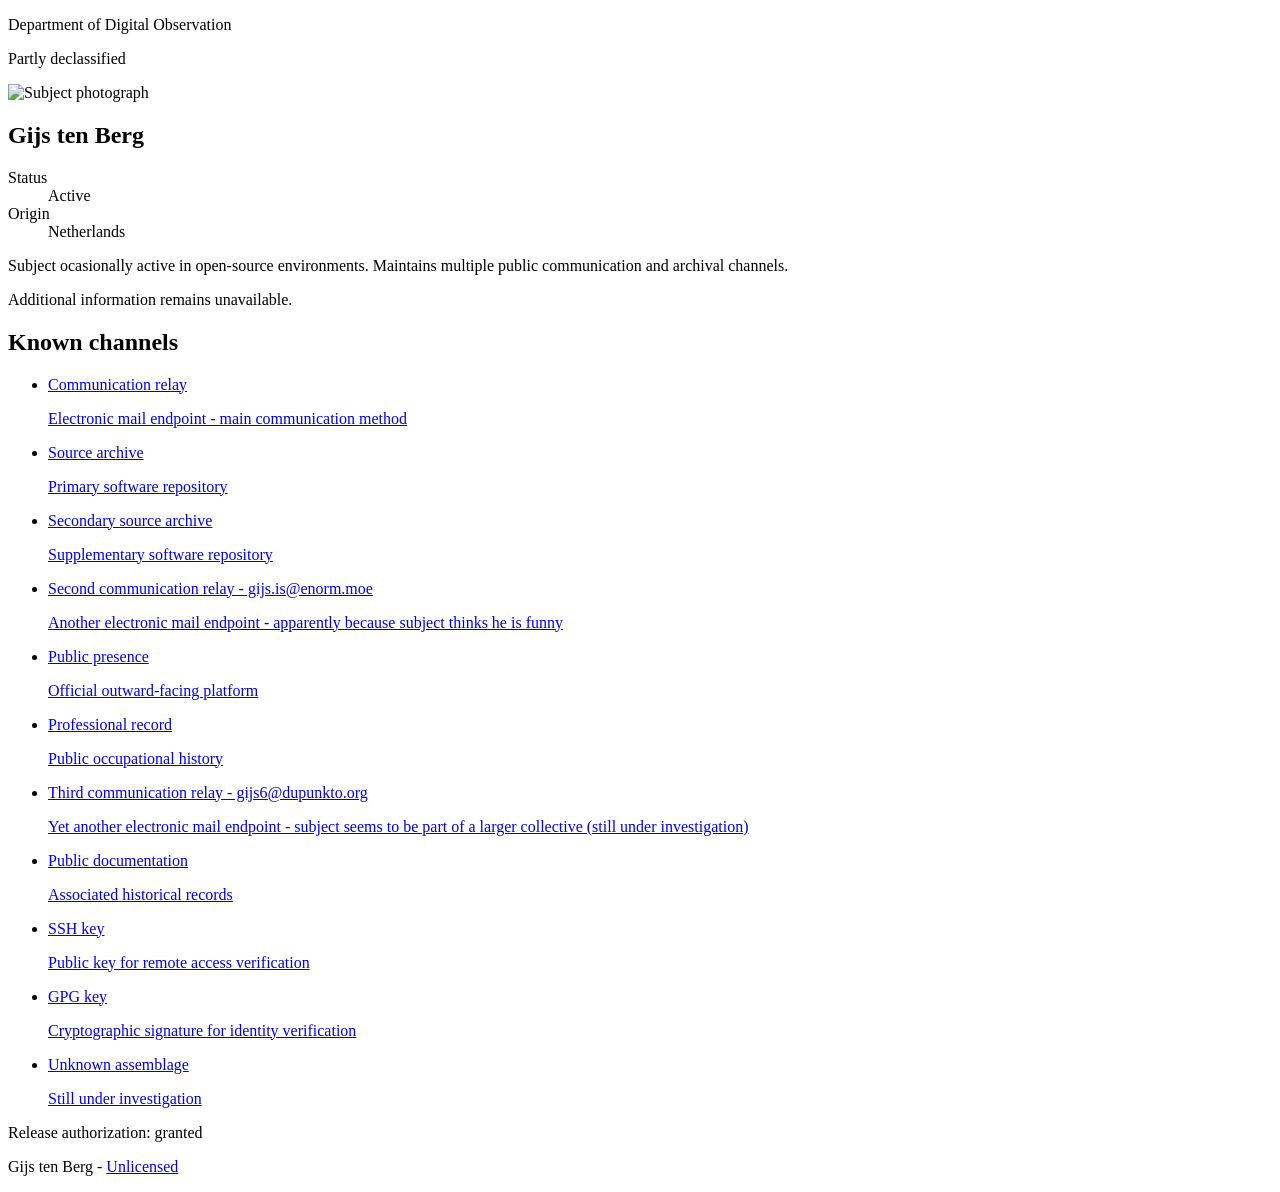
==== site/index.html @ cd6159a9 "Add codeberg" ====
<!doctype html>
<html lang="en">
    <head>
        <meta charset="UTF-8" />
        <meta name="viewport" content="width=device-width, initial-scale=1.0" />

        <title>Subject dossier - Gijs6</title>

        <meta name="description" content="Released subject dossier regarding Gijs ten Berg." />

        <link rel="icon" type="image/jpeg" href="/pfp-100.jpg" />

        <link rel="stylesheet" href="/skeleton.css" />
        <link rel="stylesheet" href="/base.css" />

        <link rel="preconnect" href="https://fonts.googleapis.com" />
        <link rel="preconnect" href="https://fonts.gstatic.com" crossorigin />
        <link href="https://fonts.googleapis.com/css2?family=IBM+Plex+Mono:wght@300;400;500;700&family=Special+Elite&display=swap" rel="stylesheet" />

        <script src="https://kit.fontawesome.com/4a94c21782.js" crossorigin="anonymous"></script>
    </head>

    <body>
        <div class="noise" aria-hidden="true"></div>
        <div class="scanline" aria-hidden="true"></div>

        <main class="dossier">
            <header>
                <p class="topline">Department of Digital Observation</p>

                <p class="stamp">Partly declassified</p>

                <section class="subject" aria-labelledby="subject-name">
                    <img src="/pfp-1000.jpg" alt="Subject photograph" />

                    <div class="subject-info">
                        <h1 id="subject-name">Gijs ten Berg</h1>

                        <dl class="meta">
                            <div>
                                <dt>Status</dt>
                                <dd>Active</dd>
                            </div>
                            <div>
                                <dt>Origin</dt>
                                <dd>Netherlands</dd>
                            </div>
                        </dl>
                    </div>
                </section>
            </header>

            <section class="notes" aria-label="Notes">
                <p>Subject ocasionally active in open-source environments. Maintains multiple public communication and archival channels.</p>

                <p class="redacted">Additional information remains unavailable.</p>
            </section>

            <section class="records" aria-labelledby="records-heading">
                <h2 id="records-heading">Known channels</h2>

                <ul>
                    <li>
                        <a href="/mail" target="_blank" rel="noopener noreferrer">
                            <i class="fa-solid fa-at" aria-hidden="true"></i>
                            <span>Communication relay</span>
                            <p>Electronic mail endpoint - main communication method</p>
                        </a>
                    </li>

                    <li>
                        <a href="https://github.com/Gijs6" target="_blank" rel="noopener noreferrer">
                            <i class="fa-brands fa-github" aria-hidden="true"></i>
                            <span>Source archive</span>
                            <p>Primary software repository</p>
                        </a>
                    </li>

                    <li>
                        <a href="https://codeberg.org/Gijs6" target="_blank" rel="noopener noreferrer">
                            <i class="fa-solid fa-code" aria-hidden="true"></i>
                            <span>Secondary source archive</span>
                            <p>Supplementary software repository</p>
                        </a>
                    </li>

                    <li>
                        <a href="mailto:gijs.is@enorm.moe" target="_blank" rel="noopener noreferrer">
                            <i class="fa-solid fa-at" aria-hidden="true"></i>
                            <span>Second communication relay - gijs.is@enorm.moe</span>
                            <p>Another electronic mail endpoint - apparently because subject thinks he is funny</p>
                        </a>
                    </li>

                    <li>
                        <a href="https://gijs6.nl" target="_blank" rel="noopener noreferrer">
                            <i class="fa-solid fa-globe" aria-hidden="true"></i>
                            <span>Public presence</span>
                            <p>Official outward-facing platform</p>
                        </a>
                    </li>

                    <li>
                        <a href="https://www.linkedin.com/in/gijs-ten-berg-29072a352/" target="_blank" rel="noopener noreferrer">
                            <i class="fa-brands fa-linkedin" aria-hidden="true"></i>
                            <span>Professional record</span>
                            <p>Public occupational history</p>
                        </a>
                    </li>

                    <li>
                        <a href="mailto:gijs6@dupunkto.org" target="_blank" rel="noopener noreferrer">
                            <i class="fa-solid fa-at" aria-hidden="true"></i>
                            <span>Third communication relay - gijs6@dupunkto.org</span>
                            <p>Yet another electronic mail endpoint - subject seems to be part of a larger collective (still under investigation)</p>
                        </a>
                    </li>

                    <li>
                        <a href="https://en.wikipedia.org/wiki/User:Gijsz" target="_blank" rel="noopener noreferrer">
                            <i class="fa-brands fa-wikipedia-w" aria-hidden="true"></i>
                            <span>Public documentation</span>
                            <p>Associated historical records</p>
                        </a>
                    </li>

                    <li>
                        <a href="https://keys.gijs6.nl/ssh" target="_blank" rel="noopener noreferrer">
                            <i class="fa-solid fa-key" aria-hidden="true"></i>
                            <span>SSH key</span>
                            <p>Public key for remote access verification</p>
                        </a>
                    </li>

                    <li>
                        <a href="https://keys.gijs6.nl/gpg" target="_blank" rel="noopener noreferrer">
                            <i class="fa-solid fa-fingerprint" aria-hidden="true"></i>
                            <span>GPG key</span>
                            <p>Cryptographic signature for identity verification</p>
                        </a>
                    </li>

                    <li class="redacted">
                        <a href="https://craptacular.eu" target="_blank" rel="noopener noreferrer">
                            <i class="fa-solid fa-user-secret" aria-hidden="true"></i>
                            <span>Unknown assemblage</span>
                            <p>Still under investigation</p>
                        </a>
                    </li>
                </ul>
            </section>

            <footer>
                <p>Release authorization: granted</p>

                <p>Gijs ten Berg - <a href="https://unlicense.org/" target="_blank" rel="noopener noreferrer">Unlicensed</a></p>
            </footer>
        </main>
    </body>
</html>
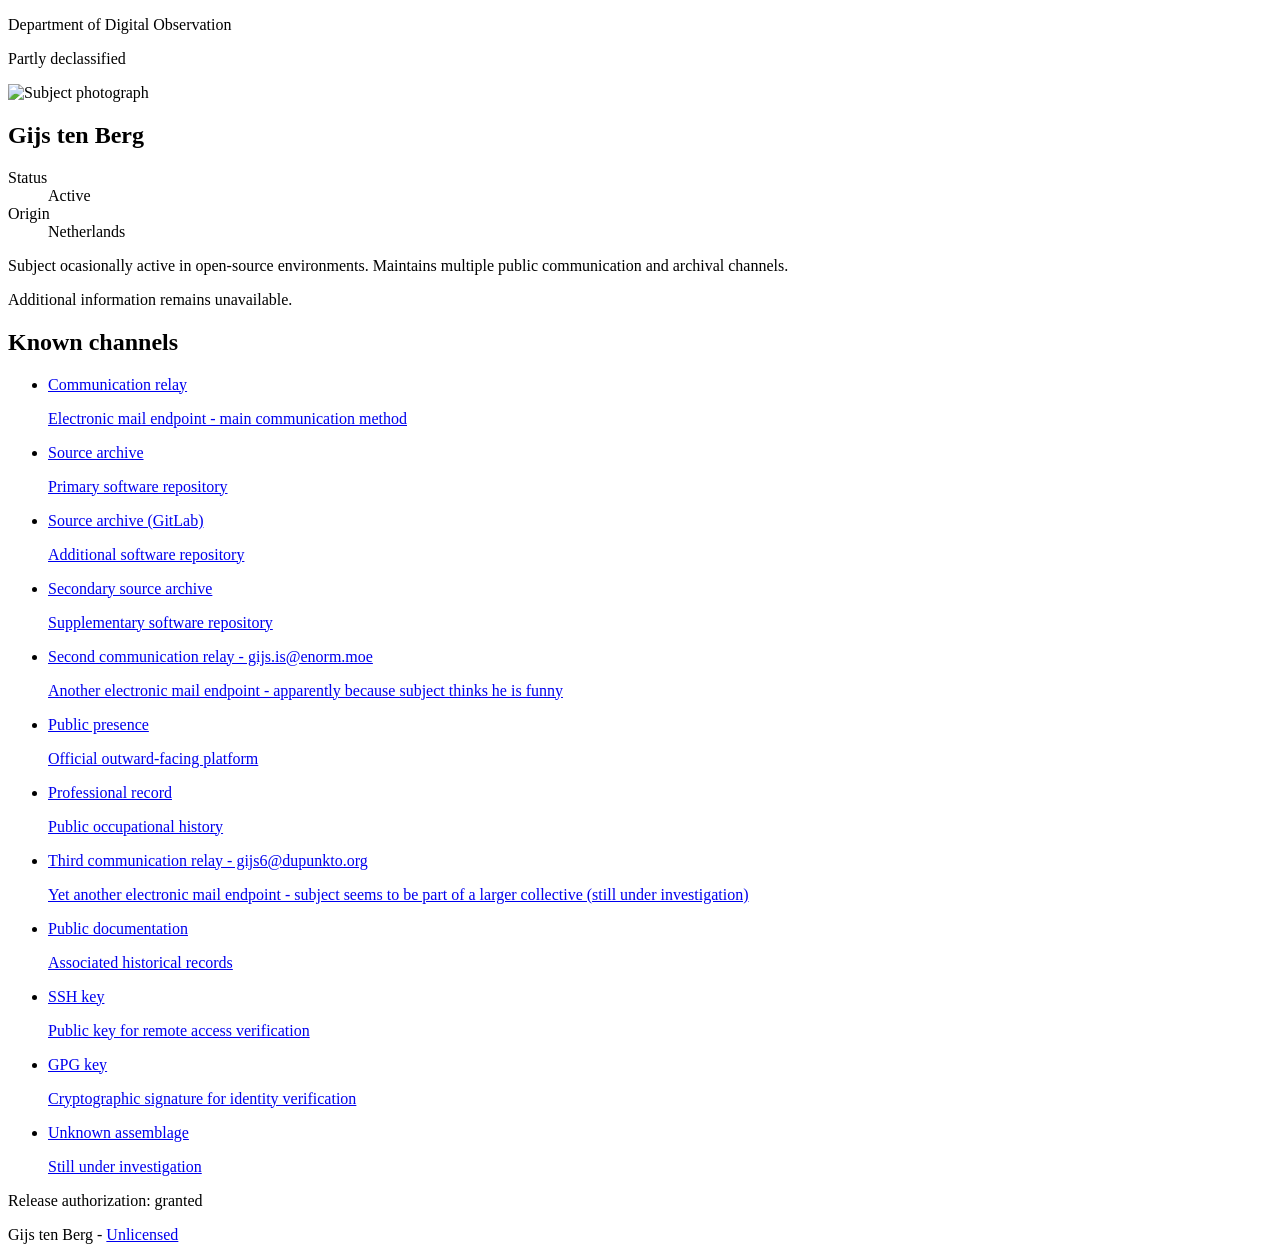
==== commit c228fdc8: "Add gitlab" ====
--- a/site/index.html
+++ b/site/index.html
@@ -73,6 +73,14 @@
                             <i class="fa-brands fa-github" aria-hidden="true"></i>
                             <span>Source archive</span>
                             <p>Primary software repository</p>
+                        </a>
+                    </li>
+
+                    <li>
+                        <a href="https://gitlab.com/ggijs" target="_blank" rel="noopener noreferrer">
+                            <i class="fa-brands fa-gitlab" aria-hidden="true"></i>
+                            <span>Source archive (GitLab)</span>
+                            <p>Additional software repository</p>
                         </a>
                     </li>
 
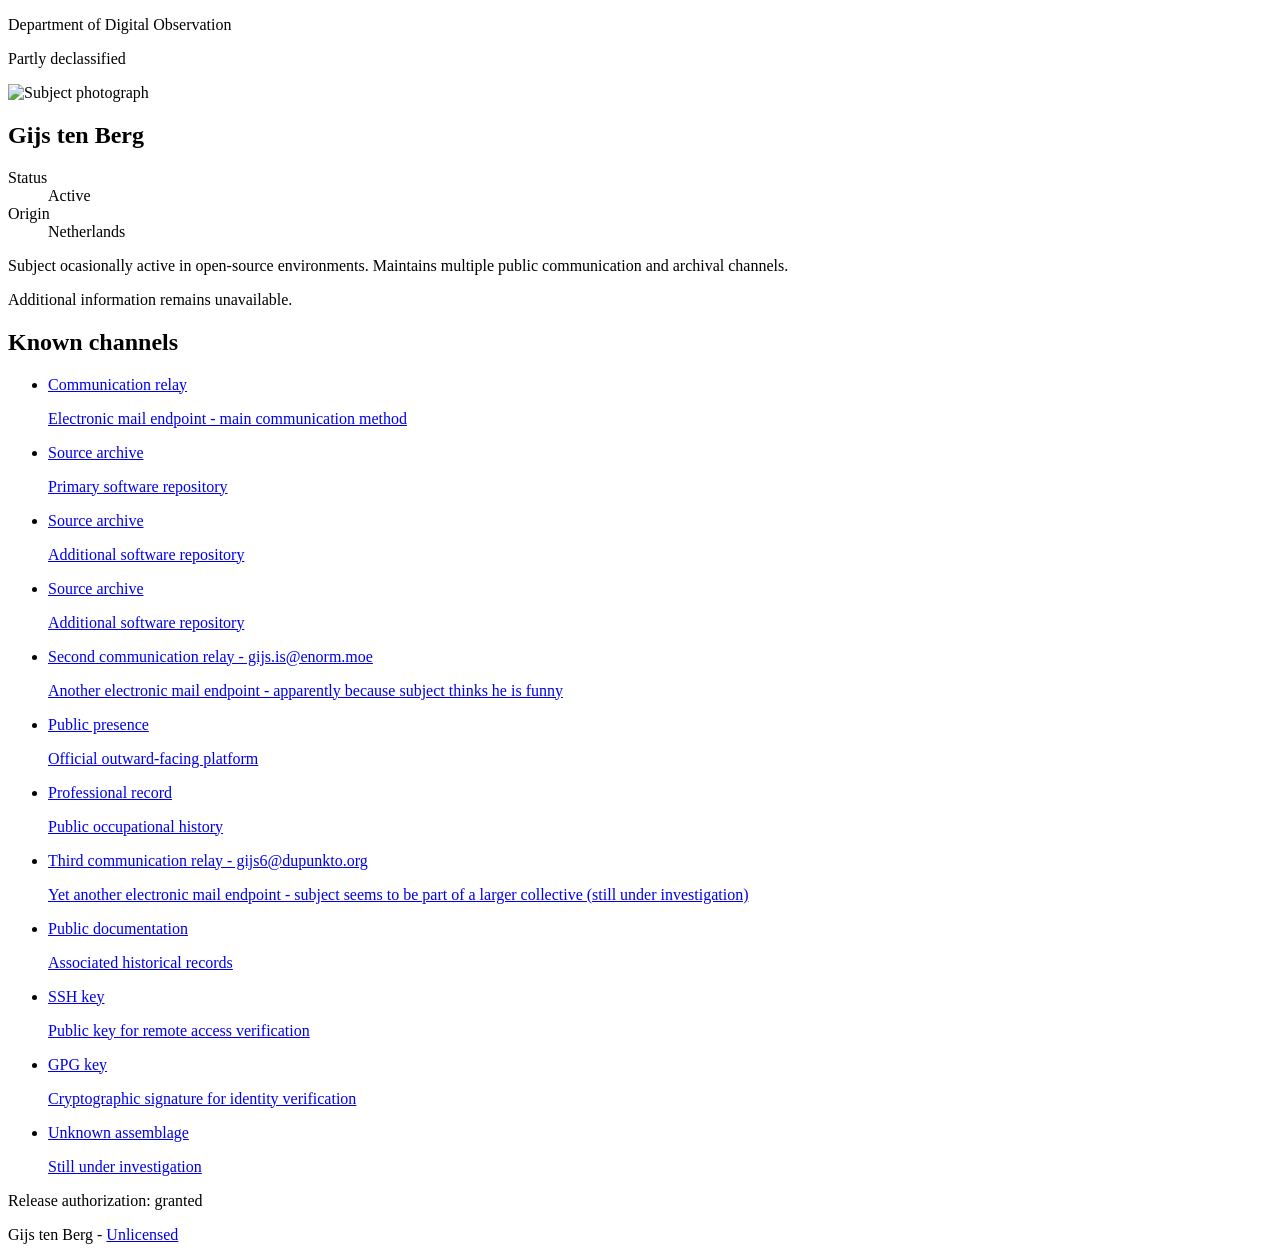
==== commit 904e3420: "Update index" ====
--- a/site/index.html
+++ b/site/index.html
@@ -79,7 +79,7 @@
                     <li>
                         <a href="https://gitlab.com/ggijs" target="_blank" rel="noopener noreferrer">
                             <i class="fa-brands fa-gitlab" aria-hidden="true"></i>
-                            <span>Source archive (GitLab)</span>
+                            <span>Source archive</span>
                             <p>Additional software repository</p>
                         </a>
                     </li>
@@ -87,8 +87,8 @@
                     <li>
                         <a href="https://codeberg.org/Gijs6" target="_blank" rel="noopener noreferrer">
                             <i class="fa-solid fa-code" aria-hidden="true"></i>
-                            <span>Secondary source archive</span>
-                            <p>Supplementary software repository</p>
+                            <span>Source archive</span>
+                            <p>Additional software repository</p>
                         </a>
                     </li>
 
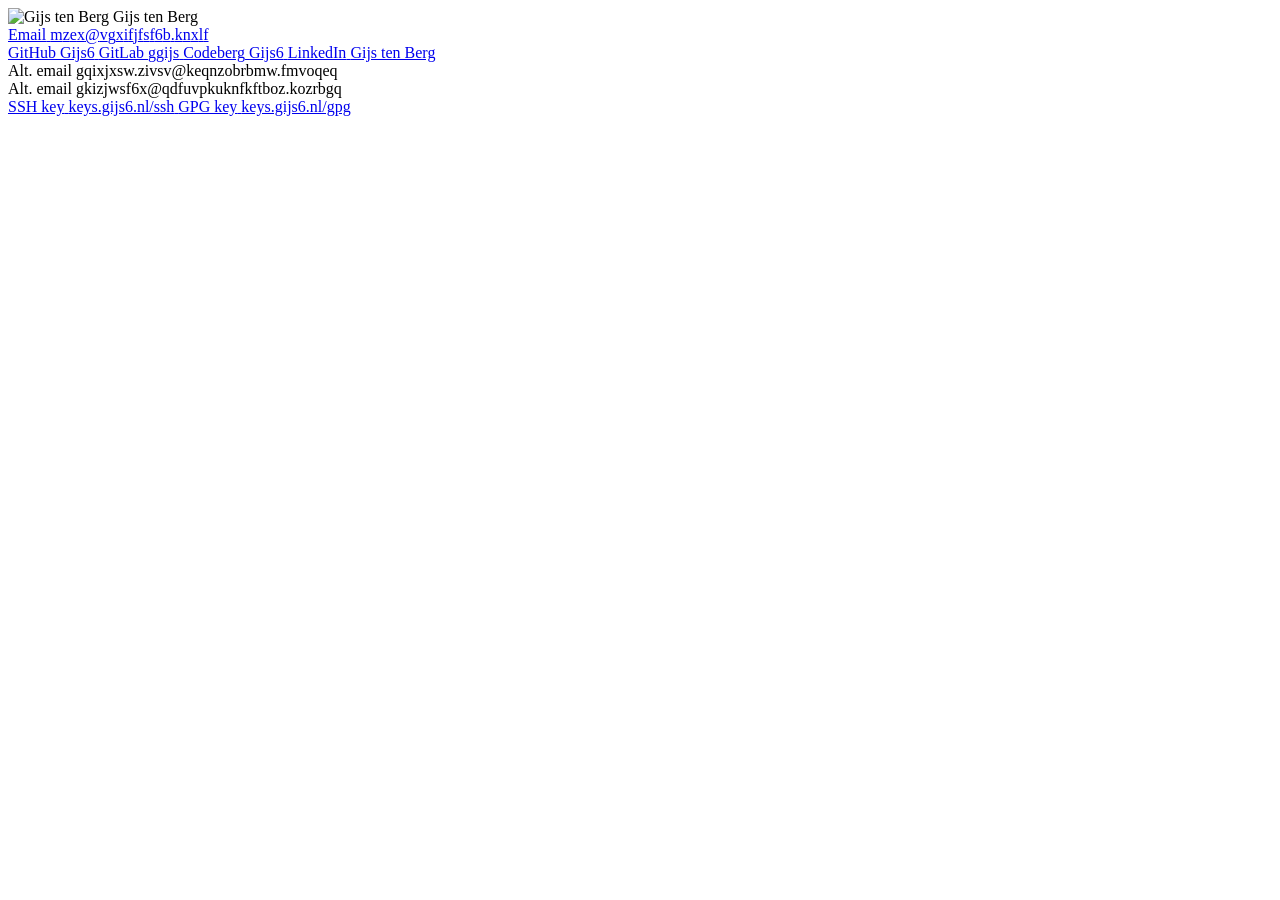
==== commit fb67bea3: "New contact page" ====
--- a/site/index.html
+++ b/site/index.html
@@ -4,165 +4,64 @@
         <meta charset="UTF-8" />
         <meta name="viewport" content="width=device-width, initial-scale=1.0" />
 
-        <title>Subject dossier - Gijs6</title>
+        <title>Gijs ten Berg</title>
 
-        <meta name="description" content="Released subject dossier regarding Gijs ten Berg." />
+        <meta name="description" content="Contact page for Gijs ten Berg." />
 
         <link rel="icon" type="image/jpeg" href="/pfp-100.jpg" />
 
         <link rel="stylesheet" href="/skeleton.css" />
         <link rel="stylesheet" href="/base.css" />
 
-        <link rel="preconnect" href="https://fonts.googleapis.com" />
-        <link rel="preconnect" href="https://fonts.gstatic.com" crossorigin />
-        <link href="https://fonts.googleapis.com/css2?family=IBM+Plex+Mono:wght@300;400;500;700&family=Special+Elite&display=swap" rel="stylesheet" />
-
-        <script src="https://kit.fontawesome.com/4a94c21782.js" crossorigin="anonymous"></script>
+        <link rel="preconnect" href="https://cdn.gijs6.nl" />
     </head>
 
     <body>
-        <div class="noise" aria-hidden="true"></div>
-        <div class="scanline" aria-hidden="true"></div>
-
-        <main class="dossier">
-            <header>
-                <p class="topline">Department of Digital Observation</p>
-
-                <p class="stamp">Partly declassified</p>
-
-                <section class="subject" aria-labelledby="subject-name">
-                    <img src="/pfp-1000.jpg" alt="Subject photograph" />
-
-                    <div class="subject-info">
-                        <h1 id="subject-name">Gijs ten Berg</h1>
-
-                        <dl class="meta">
-                            <div>
-                                <dt>Status</dt>
-                                <dd>Active</dd>
-                            </div>
-                            <div>
-                                <dt>Origin</dt>
-                                <dd>Netherlands</dd>
-                            </div>
-                        </dl>
-                    </div>
-                </section>
+        <main class="page">
+            <header class="who">
+                <img class="avatar" src="/pfp-100.jpg" srcset="/pfp-1000.jpg 1000w, /pfp-100.jpg 100w" sizes="40px" alt="Gijs ten Berg" width="40" height="40" />
+                <span class="name">Gijs ten Berg</span>
             </header>
 
-            <section class="notes" aria-label="Notes">
-                <p>Subject ocasionally active in open-source environments. Maintains multiple public communication and archival channels.</p>
+            <a class="contact contact-primary" href="/mail">
+                <span class="contact-label">Email</span>
+                <span class="contact-value" id="mail-primary"><span>m</span><span>z</span><span>e</span><span>x</span><span>@</span><span>v</span><span>g</span><span>x</span><span>i</span><span>f</span><span>j</span><span>f</span><span>s</span><span>f</span><span>6</span><span>b</span><span>.</span><span>k</span><span>n</span><span>x</span><span>l</span><span>f</span></span>
+            </a>
 
-                <p class="redacted">Additional information remains unavailable.</p>
-            </section>
-
-            <section class="records" aria-labelledby="records-heading">
-                <h2 id="records-heading">Known channels</h2>
-
-                <ul>
-                    <li>
-                        <a href="/mail" target="_blank" rel="noopener noreferrer">
-                            <i class="fa-solid fa-at" aria-hidden="true"></i>
-                            <span>Communication relay</span>
-                            <p>Electronic mail endpoint - main communication method</p>
-                        </a>
-                    </li>
-
-                    <li>
-                        <a href="https://github.com/Gijs6" target="_blank" rel="noopener noreferrer">
-                            <i class="fa-brands fa-github" aria-hidden="true"></i>
-                            <span>Source archive</span>
-                            <p>Primary software repository</p>
-                        </a>
-                    </li>
-
-                    <li>
-                        <a href="https://gitlab.com/ggijs" target="_blank" rel="noopener noreferrer">
-                            <i class="fa-brands fa-gitlab" aria-hidden="true"></i>
-                            <span>Source archive</span>
-                            <p>Additional software repository</p>
-                        </a>
-                    </li>
-
-                    <li>
-                        <a href="https://codeberg.org/Gijs6" target="_blank" rel="noopener noreferrer">
-                            <i class="fa-solid fa-code" aria-hidden="true"></i>
-                            <span>Source archive</span>
-                            <p>Additional software repository</p>
-                        </a>
-                    </li>
-
-                    <li>
-                        <a href="mailto:gijs.is@enorm.moe" target="_blank" rel="noopener noreferrer">
-                            <i class="fa-solid fa-at" aria-hidden="true"></i>
-                            <span>Second communication relay - gijs.is@enorm.moe</span>
-                            <p>Another electronic mail endpoint - apparently because subject thinks he is funny</p>
-                        </a>
-                    </li>
-
-                    <li>
-                        <a href="https://gijs6.nl" target="_blank" rel="noopener noreferrer">
-                            <i class="fa-solid fa-globe" aria-hidden="true"></i>
-                            <span>Public presence</span>
-                            <p>Official outward-facing platform</p>
-                        </a>
-                    </li>
-
-                    <li>
-                        <a href="https://www.linkedin.com/in/gijs-ten-berg-29072a352/" target="_blank" rel="noopener noreferrer">
-                            <i class="fa-brands fa-linkedin" aria-hidden="true"></i>
-                            <span>Professional record</span>
-                            <p>Public occupational history</p>
-                        </a>
-                    </li>
-
-                    <li>
-                        <a href="mailto:gijs6@dupunkto.org" target="_blank" rel="noopener noreferrer">
-                            <i class="fa-solid fa-at" aria-hidden="true"></i>
-                            <span>Third communication relay - gijs6@dupunkto.org</span>
-                            <p>Yet another electronic mail endpoint - subject seems to be part of a larger collective (still under investigation)</p>
-                        </a>
-                    </li>
-
-                    <li>
-                        <a href="https://en.wikipedia.org/wiki/User:Gijsz" target="_blank" rel="noopener noreferrer">
-                            <i class="fa-brands fa-wikipedia-w" aria-hidden="true"></i>
-                            <span>Public documentation</span>
-                            <p>Associated historical records</p>
-                        </a>
-                    </li>
-
-                    <li>
-                        <a href="https://keys.gijs6.nl/ssh" target="_blank" rel="noopener noreferrer">
-                            <i class="fa-solid fa-key" aria-hidden="true"></i>
-                            <span>SSH key</span>
-                            <p>Public key for remote access verification</p>
-                        </a>
-                    </li>
-
-                    <li>
-                        <a href="https://keys.gijs6.nl/gpg" target="_blank" rel="noopener noreferrer">
-                            <i class="fa-solid fa-fingerprint" aria-hidden="true"></i>
-                            <span>GPG key</span>
-                            <p>Cryptographic signature for identity verification</p>
-                        </a>
-                    </li>
-
-                    <li class="redacted">
-                        <a href="https://craptacular.eu" target="_blank" rel="noopener noreferrer">
-                            <i class="fa-solid fa-user-secret" aria-hidden="true"></i>
-                            <span>Unknown assemblage</span>
-                            <p>Still under investigation</p>
-                        </a>
-                    </li>
-                </ul>
-            </section>
-
-            <footer>
-                <p>Release authorization: granted</p>
-
-                <p>Gijs ten Berg - <a href="https://unlicense.org/" target="_blank" rel="noopener noreferrer">Unlicensed</a></p>
-            </footer>
+            <div class="contact-grid">
+                <a class="contact" href="https://github.com/Gijs6" target="_blank" rel="noopener noreferrer">
+                    <span class="contact-label">GitHub</span>
+                    <span class="contact-value">Gijs6</span>
+                </a>
+                <a class="contact" href="https://gitlab.com/ggijs" target="_blank" rel="noopener noreferrer">
+                    <span class="contact-label">GitLab</span>
+                    <span class="contact-value">ggijs</span>
+                </a>
+                <a class="contact" href="https://codeberg.org/Gijs6" target="_blank" rel="noopener noreferrer">
+                    <span class="contact-label">Codeberg</span>
+                    <span class="contact-value">Gijs6</span>
+                </a>
+                <a class="contact" href="https://www.linkedin.com/in/gijs-ten-berg-29072a352/" target="_blank" rel="noopener noreferrer">
+                    <span class="contact-label">LinkedIn</span>
+                    <span class="contact-value">Gijs ten Berg</span>
+                </a>
+                <div class="contact">
+                    <span class="contact-label">Alt. email</span>
+                    <span class="contact-value" id="mail-alt1"><span>g</span><span>q</span><span>i</span><span>x</span><span>j</span><span>x</span><span>s</span><span>w</span><span>.</span><span>z</span><span>i</span><span>v</span><span>s</span><span>v</span><span>@</span><span>k</span><span>e</span><span>q</span><span>n</span><span>z</span><span>o</span><span>b</span><span>r</span><span>b</span><span>m</span><span>w</span><span>.</span><span>f</span><span>m</span><span>v</span><span>o</span><span>q</span><span>e</span><span>q</span></span>
+                </div>
+                <div class="contact">
+                    <span class="contact-label">Alt. email</span>
+                    <span class="contact-value" id="mail-alt2"><span>g</span><span>k</span><span>i</span><span>z</span><span>j</span><span>w</span><span>s</span><span>f</span><span>6</span><span>x</span><span>@</span><span>q</span><span>d</span><span>f</span><span>u</span><span>v</span><span>p</span><span>k</span><span>u</span><span>k</span><span>n</span><span>f</span><span>k</span><span>f</span><span>t</span><span>b</span><span>o</span><span>z</span><span>.</span><span>k</span><span>o</span><span>z</span><span>r</span><span>b</span><span>g</span><span>q</span></span>
+                </div>
+                <a class="contact" href="https://keys.gijs6.nl/ssh" target="_blank" rel="noopener noreferrer">
+                    <span class="contact-label">SSH key</span>
+                    <span class="contact-value">keys.gijs6.nl/ssh</span>
+                </a>
+                <a class="contact" href="https://keys.gijs6.nl/gpg" target="_blank" rel="noopener noreferrer">
+                    <span class="contact-label">GPG key</span>
+                    <span class="contact-value">keys.gijs6.nl/gpg</span>
+                </a>
+            </div>
         </main>
     </body>
 </html>
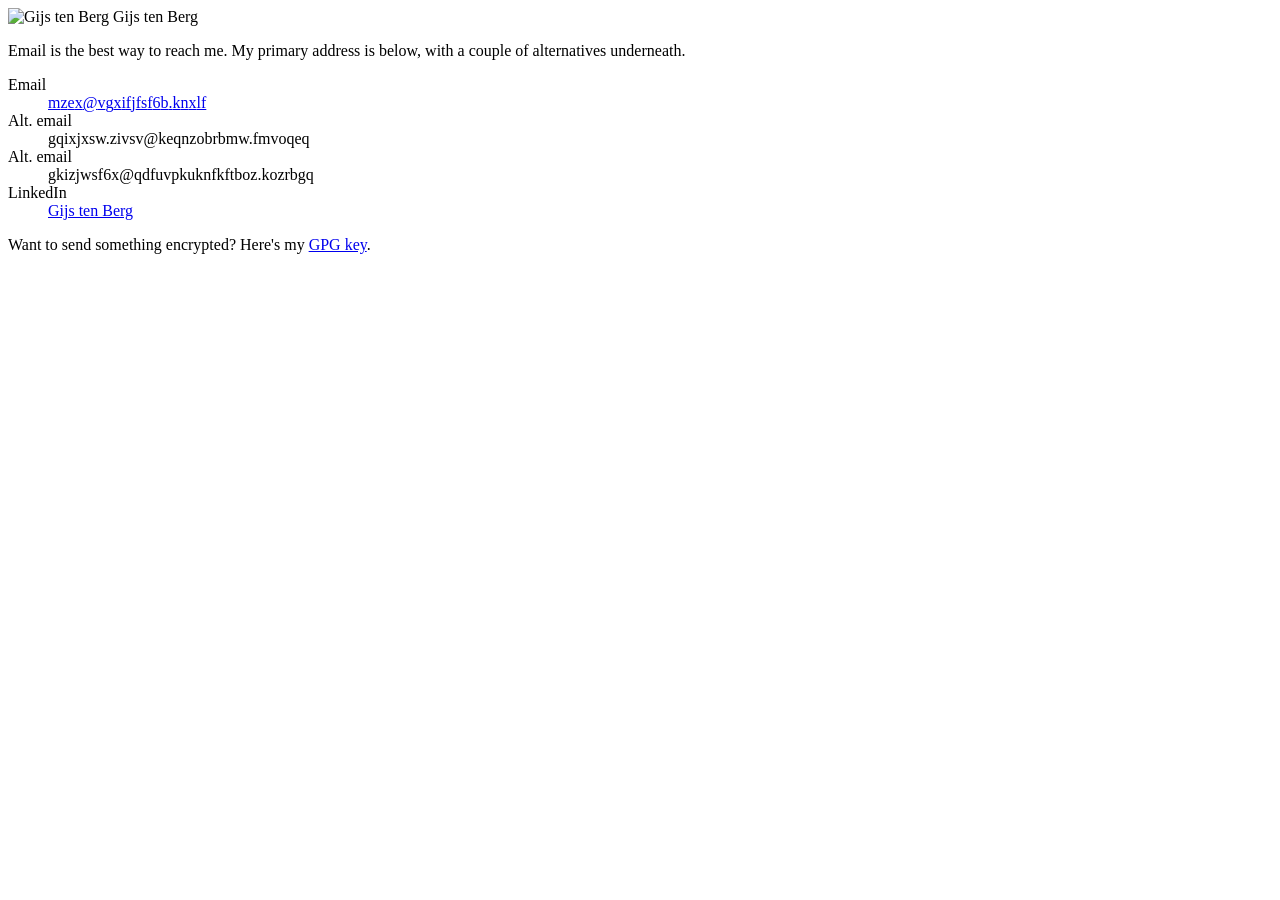
==== commit d94c18ed: "Update styling" ====
--- a/site/index.html
+++ b/site/index.html
@@ -23,45 +23,25 @@
                 <span class="name">Gijs ten Berg</span>
             </header>
 
-            <a class="contact contact-primary" href="/mail">
-                <span class="contact-label">Email</span>
-                <span class="contact-value" id="mail-primary"><span>m</span><span>z</span><span>e</span><span>x</span><span>@</span><span>v</span><span>g</span><span>x</span><span>i</span><span>f</span><span>j</span><span>f</span><span>s</span><span>f</span><span>6</span><span>b</span><span>.</span><span>k</span><span>n</span><span>x</span><span>l</span><span>f</span></span>
-            </a>
+            <p class="intro">Email is the best way to reach me. My primary address is below, with a couple of alternatives underneath.</p>
 
-            <div class="contact-grid">
-                <a class="contact" href="https://github.com/Gijs6" target="_blank" rel="noopener noreferrer">
-                    <span class="contact-label">GitHub</span>
-                    <span class="contact-value">Gijs6</span>
-                </a>
-                <a class="contact" href="https://gitlab.com/ggijs" target="_blank" rel="noopener noreferrer">
-                    <span class="contact-label">GitLab</span>
-                    <span class="contact-value">ggijs</span>
-                </a>
-                <a class="contact" href="https://codeberg.org/Gijs6" target="_blank" rel="noopener noreferrer">
-                    <span class="contact-label">Codeberg</span>
-                    <span class="contact-value">Gijs6</span>
-                </a>
-                <a class="contact" href="https://www.linkedin.com/in/gijs-ten-berg-29072a352/" target="_blank" rel="noopener noreferrer">
-                    <span class="contact-label">LinkedIn</span>
-                    <span class="contact-value">Gijs ten Berg</span>
-                </a>
-                <div class="contact">
-                    <span class="contact-label">Alt. email</span>
-                    <span class="contact-value" id="mail-alt1"><span>g</span><span>q</span><span>i</span><span>x</span><span>j</span><span>x</span><span>s</span><span>w</span><span>.</span><span>z</span><span>i</span><span>v</span><span>s</span><span>v</span><span>@</span><span>k</span><span>e</span><span>q</span><span>n</span><span>z</span><span>o</span><span>b</span><span>r</span><span>b</span><span>m</span><span>w</span><span>.</span><span>f</span><span>m</span><span>v</span><span>o</span><span>q</span><span>e</span><span>q</span></span>
-                </div>
-                <div class="contact">
-                    <span class="contact-label">Alt. email</span>
-                    <span class="contact-value" id="mail-alt2"><span>g</span><span>k</span><span>i</span><span>z</span><span>j</span><span>w</span><span>s</span><span>f</span><span>6</span><span>x</span><span>@</span><span>q</span><span>d</span><span>f</span><span>u</span><span>v</span><span>p</span><span>k</span><span>u</span><span>k</span><span>n</span><span>f</span><span>k</span><span>f</span><span>t</span><span>b</span><span>o</span><span>z</span><span>.</span><span>k</span><span>o</span><span>z</span><span>r</span><span>b</span><span>g</span><span>q</span></span>
-                </div>
-                <a class="contact" href="https://keys.gijs6.nl/ssh" target="_blank" rel="noopener noreferrer">
-                    <span class="contact-label">SSH key</span>
-                    <span class="contact-value">keys.gijs6.nl/ssh</span>
-                </a>
-                <a class="contact" href="https://keys.gijs6.nl/gpg" target="_blank" rel="noopener noreferrer">
-                    <span class="contact-label">GPG key</span>
-                    <span class="contact-value">keys.gijs6.nl/gpg</span>
-                </a>
-            </div>
+            <dl class="contacts">
+                <dt>Email</dt>
+                <dd class="primary">
+                    <a href="/mail" id="mail-primary"><span>m</span><span>z</span><span>e</span><span>x</span><span>@</span><span>v</span><span>g</span><span>x</span><span>i</span><span>f</span><span>j</span><span>f</span><span>s</span><span>f</span><span>6</span><span>b</span><span>.</span><span>k</span><span>n</span><span>x</span><span>l</span><span>f</span></a>
+                </dd>
+
+                <dt>Alt. email</dt>
+                <dd><span id="mail-alt1"><span>g</span><span>q</span><span>i</span><span>x</span><span>j</span><span>x</span><span>s</span><span>w</span><span>.</span><span>z</span><span>i</span><span>v</span><span>s</span><span>v</span><span>@</span><span>k</span><span>e</span><span>q</span><span>n</span><span>z</span><span>o</span><span>b</span><span>r</span><span>b</span><span>m</span><span>w</span><span>.</span><span>f</span><span>m</span><span>v</span><span>o</span><span>q</span><span>e</span><span>q</span></span></dd>
+
+                <dt>Alt. email</dt>
+                <dd><span id="mail-alt2"><span>g</span><span>k</span><span>i</span><span>z</span><span>j</span><span>w</span><span>s</span><span>f</span><span>6</span><span>x</span><span>@</span><span>q</span><span>d</span><span>f</span><span>u</span><span>v</span><span>p</span><span>k</span><span>u</span><span>k</span><span>n</span><span>f</span><span>k</span><span>f</span><span>t</span><span>b</span><span>o</span><span>z</span><span>.</span><span>k</span><span>o</span><span>z</span><span>r</span><span>b</span><span>g</span><span>q</span></span></dd>
+
+                <dt>LinkedIn</dt>
+                <dd><a href="https://www.linkedin.com/in/gijs-ten-berg-29072a352/" target="_blank" rel="noopener noreferrer">Gijs ten Berg</a></dd>
+            </dl>
+
+            <p class="note">Want to send something encrypted? Here's my <a href="https://keys.gijs6.nl/gpg" target="_blank" rel="noopener noreferrer">GPG key</a>.</p>
         </main>
     </body>
 </html>
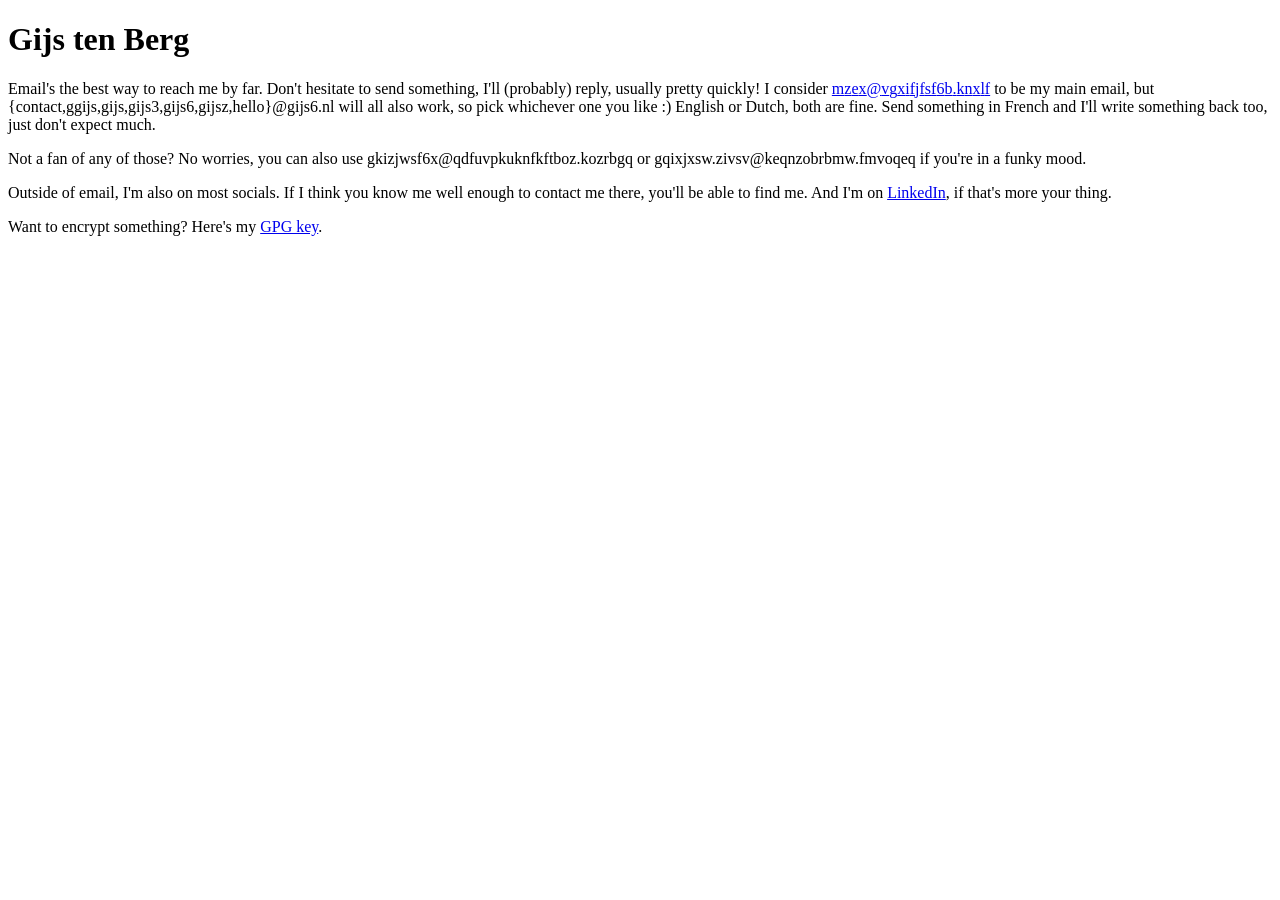
==== commit 4be94054: "Update once again" ====
--- a/site/index.html
+++ b/site/index.html
@@ -11,6 +11,7 @@
         <link rel="icon" type="image/jpeg" href="/pfp-100.jpg" />
 
         <link rel="stylesheet" href="/skeleton.css" />
+        <link rel="stylesheet" href="/fonts.css" />
         <link rel="stylesheet" href="/base.css" />
 
         <link rel="preconnect" href="https://cdn.gijs6.nl" />
@@ -18,30 +19,27 @@
 
     <body>
         <main class="page">
-            <header class="who">
-                <img class="avatar" src="/pfp-100.jpg" srcset="/pfp-1000.jpg 1000w, /pfp-100.jpg 100w" sizes="40px" alt="Gijs ten Berg" width="40" height="40" />
-                <span class="name">Gijs ten Berg</span>
-            </header>
+            <h1 class="name">Gijs ten Berg</h1>
 
-            <p class="intro">Email is the best way to reach me. My primary address is below, with a couple of alternatives underneath.</p>
+            <p>
+                Email's the best way to reach me by far. Don't hesitate to send something, I'll (probably) reply, usually pretty quickly! I consider
+                <a href="/mail" id="mail-primary"><span>m</span><span>z</span><span>e</span><span>x</span><span>@</span><span>v</span><span>g</span><span>x</span><span>i</span><span>f</span><span>j</span><span>f</span><span>s</span><span>f</span><span>6</span><span>b</span><span>.</span><span>k</span><span>n</span><span>x</span><span>l</span><span>f</span></a>
+                to be my main email, but {contact,ggijs,gijs,gijs3,gijs6,gijsz,hello}@gijs6.nl will all also work, so pick whichever one you like :) English or Dutch, both are fine. Send something in French and I'll write something back too, just don't expect much.
+            </p>
 
-            <dl class="contacts">
-                <dt>Email</dt>
-                <dd class="primary">
-                    <a href="/mail" id="mail-primary"><span>m</span><span>z</span><span>e</span><span>x</span><span>@</span><span>v</span><span>g</span><span>x</span><span>i</span><span>f</span><span>j</span><span>f</span><span>s</span><span>f</span><span>6</span><span>b</span><span>.</span><span>k</span><span>n</span><span>x</span><span>l</span><span>f</span></a>
-                </dd>
+            <p>
+                Not a fan of any of those? No worries, you can also use
+                <span id="mail-alt2"><span>g</span><span>k</span><span>i</span><span>z</span><span>j</span><span>w</span><span>s</span><span>f</span><span>6</span><span>x</span><span>@</span><span>q</span><span>d</span><span>f</span><span>u</span><span>v</span><span>p</span><span>k</span><span>u</span><span>k</span><span>n</span><span>f</span><span>k</span><span>f</span><span>t</span><span>b</span><span>o</span><span>z</span><span>.</span><span>k</span><span>o</span><span>z</span><span>r</span><span>b</span><span>g</span><span>q</span></span> or <span id="mail-alt1"><span>g</span><span>q</span><span>i</span><span>x</span><span>j</span><span>x</span><span>s</span><span>w</span><span>.</span><span>z</span><span>i</span><span>v</span><span>s</span><span>v</span><span>@</span><span>k</span><span>e</span><span>q</span><span>n</span><span>z</span><span>o</span><span>b</span><span>r</span><span>b</span><span>m</span><span>w</span><span>.</span><span>f</span><span>m</span><span>v</span><span>o</span><span>q</span><span>e</span><span>q</span></span> if you're in a funky mood.
+            </p>
 
-                <dt>Alt. email</dt>
-                <dd><span id="mail-alt1"><span>g</span><span>q</span><span>i</span><span>x</span><span>j</span><span>x</span><span>s</span><span>w</span><span>.</span><span>z</span><span>i</span><span>v</span><span>s</span><span>v</span><span>@</span><span>k</span><span>e</span><span>q</span><span>n</span><span>z</span><span>o</span><span>b</span><span>r</span><span>b</span><span>m</span><span>w</span><span>.</span><span>f</span><span>m</span><span>v</span><span>o</span><span>q</span><span>e</span><span>q</span></span></dd>
+            <p>
+                Outside of email, I'm also on most socials. If I think you know me well enough to contact me there, you'll be able to find me. And I'm on <a href="https://www.linkedin.com/in/gijs-ten-berg-29072a352/" target="_blank" rel="noopener noreferrer">LinkedIn</a>, if that's more your thing.
+            </p>
 
-                <dt>Alt. email</dt>
-                <dd><span id="mail-alt2"><span>g</span><span>k</span><span>i</span><span>z</span><span>j</span><span>w</span><span>s</span><span>f</span><span>6</span><span>x</span><span>@</span><span>q</span><span>d</span><span>f</span><span>u</span><span>v</span><span>p</span><span>k</span><span>u</span><span>k</span><span>n</span><span>f</span><span>k</span><span>f</span><span>t</span><span>b</span><span>o</span><span>z</span><span>.</span><span>k</span><span>o</span><span>z</span><span>r</span><span>b</span><span>g</span><span>q</span></span></dd>
-
-                <dt>LinkedIn</dt>
-                <dd><a href="https://www.linkedin.com/in/gijs-ten-berg-29072a352/" target="_blank" rel="noopener noreferrer">Gijs ten Berg</a></dd>
-            </dl>
-
-            <p class="note">Want to send something encrypted? Here's my <a href="https://keys.gijs6.nl/gpg" target="_blank" rel="noopener noreferrer">GPG key</a>.</p>
+            <p>
+                Want to encrypt something? Here's my
+                <a href="https://keys.gijs6.nl/gpg" target="_blank" rel="noopener noreferrer">GPG key</a>.
+            </p>
         </main>
     </body>
 </html>
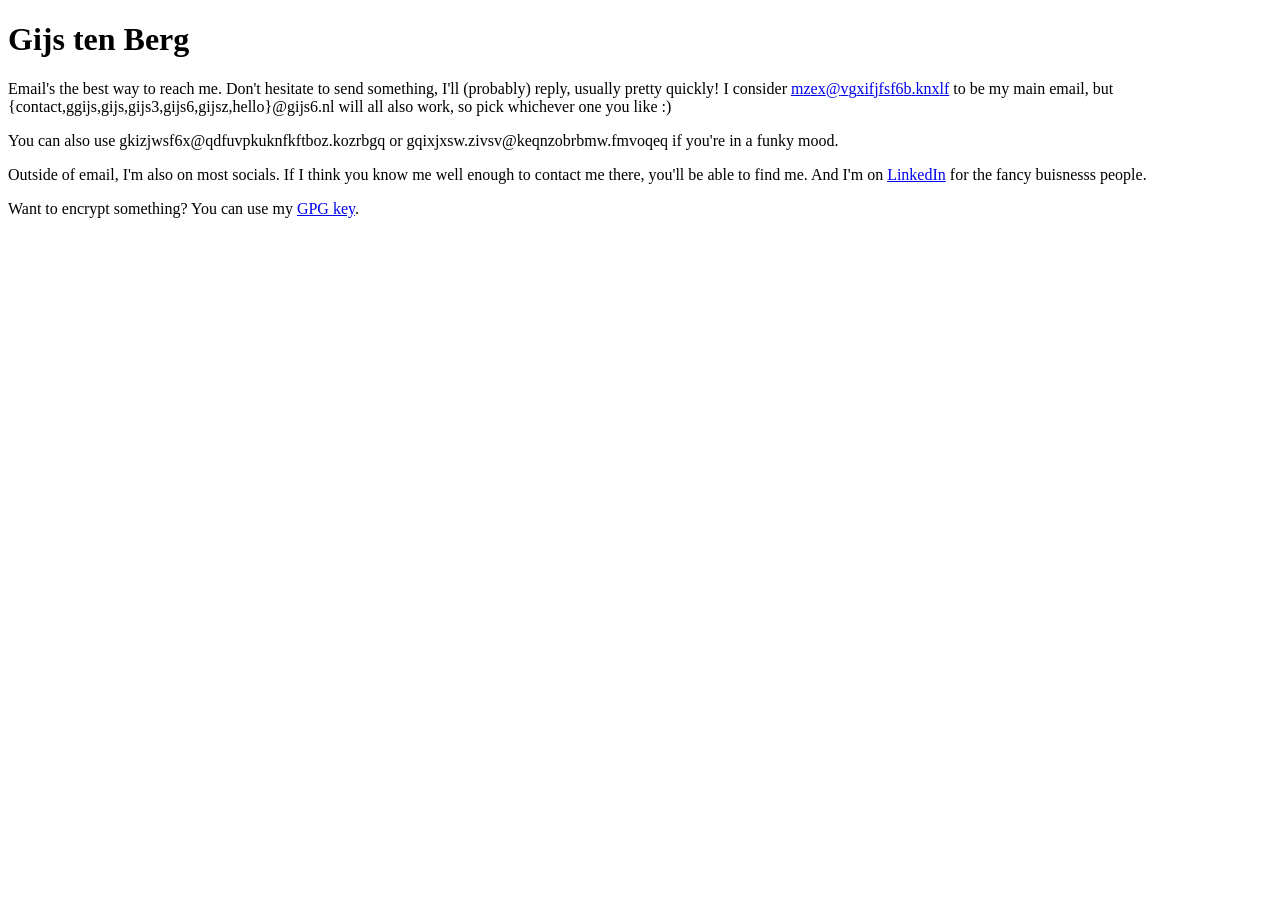
==== commit 5d6ee72b: "Update text" ====
--- a/site/index.html
+++ b/site/index.html
@@ -22,22 +22,22 @@
             <h1 class="name">Gijs ten Berg</h1>
 
             <p>
-                Email's the best way to reach me by far. Don't hesitate to send something, I'll (probably) reply, usually pretty quickly! I consider
-                <a href="/mail" id="mail-primary"><span>m</span><span>z</span><span>e</span><span>x</span><span>@</span><span>v</span><span>g</span><span>x</span><span>i</span><span>f</span><span>j</span><span>f</span><span>s</span><span>f</span><span>6</span><span>b</span><span>.</span><span>k</span><span>n</span><span>x</span><span>l</span><span>f</span></a>
-                to be my main email, but {contact,ggijs,gijs,gijs3,gijs6,gijsz,hello}@gijs6.nl will all also work, so pick whichever one you like :) English or Dutch, both are fine. Send something in French and I'll write something back too, just don't expect much.
+                Email's the best way to reach me. Don't hesitate to send something, I'll (probably) reply, usually pretty quickly! I consider
+                <a href="/mail" class="mail primary"><span>m</span><span>z</span><span>e</span><span>x</span><span>@</span><span>v</span><span>g</span><span>x</span><span>i</span><span>f</span><span>j</span><span>f</span><span>s</span><span>f</span><span>6</span><span>b</span><span>.</span><span>k</span><span>n</span><span>x</span><span>l</span><span>f</span></a>
+                to be my main email, but {contact,ggijs,gijs,gijs3,gijs6,gijsz,hello}@gijs6.nl will all also work, so pick whichever one you like :)
             </p>
 
             <p>
-                Not a fan of any of those? No worries, you can also use
-                <span id="mail-alt2"><span>g</span><span>k</span><span>i</span><span>z</span><span>j</span><span>w</span><span>s</span><span>f</span><span>6</span><span>x</span><span>@</span><span>q</span><span>d</span><span>f</span><span>u</span><span>v</span><span>p</span><span>k</span><span>u</span><span>k</span><span>n</span><span>f</span><span>k</span><span>f</span><span>t</span><span>b</span><span>o</span><span>z</span><span>.</span><span>k</span><span>o</span><span>z</span><span>r</span><span>b</span><span>g</span><span>q</span></span> or <span id="mail-alt1"><span>g</span><span>q</span><span>i</span><span>x</span><span>j</span><span>x</span><span>s</span><span>w</span><span>.</span><span>z</span><span>i</span><span>v</span><span>s</span><span>v</span><span>@</span><span>k</span><span>e</span><span>q</span><span>n</span><span>z</span><span>o</span><span>b</span><span>r</span><span>b</span><span>m</span><span>w</span><span>.</span><span>f</span><span>m</span><span>v</span><span>o</span><span>q</span><span>e</span><span>q</span></span> if you're in a funky mood.
+                You can also use
+                <span class="mail"><span>g</span><span>k</span><span>i</span><span>z</span><span>j</span><span>w</span><span>s</span><span>f</span><span>6</span><span>x</span><span>@</span><span>q</span><span>d</span><span>f</span><span>u</span><span>v</span><span>p</span><span>k</span><span>u</span><span>k</span><span>n</span><span>f</span><span>k</span><span>f</span><span>t</span><span>b</span><span>o</span><span>z</span><span>.</span><span>k</span><span>o</span><span>z</span><span>r</span><span>b</span><span>g</span><span>q</span></span> or <span class="mail"><span>g</span><span>q</span><span>i</span><span>x</span><span>j</span><span>x</span><span>s</span><span>w</span><span>.</span><span>z</span><span>i</span><span>v</span><span>s</span><span>v</span><span>@</span><span>k</span><span>e</span><span>q</span><span>n</span><span>z</span><span>o</span><span>b</span><span>r</span><span>b</span><span>m</span><span>w</span><span>.</span><span>f</span><span>m</span><span>v</span><span>o</span><span>q</span><span>e</span><span>q</span></span> if you're in a funky mood.
             </p>
 
             <p>
-                Outside of email, I'm also on most socials. If I think you know me well enough to contact me there, you'll be able to find me. And I'm on <a href="https://www.linkedin.com/in/gijs-ten-berg-29072a352/" target="_blank" rel="noopener noreferrer">LinkedIn</a>, if that's more your thing.
+                Outside of email, I'm also on most socials. If I think you know me well enough to contact me there, you'll be able to find me. And I'm on <a href="https://www.linkedin.com/in/gijs-ten-berg-29072a352/" target="_blank" rel="noopener noreferrer">LinkedIn</a> for the fancy buisnesss people.
             </p>
 
             <p>
-                Want to encrypt something? Here's my
+                Want to encrypt something? You can use my
                 <a href="https://keys.gijs6.nl/gpg" target="_blank" rel="noopener noreferrer">GPG key</a>.
             </p>
         </main>
